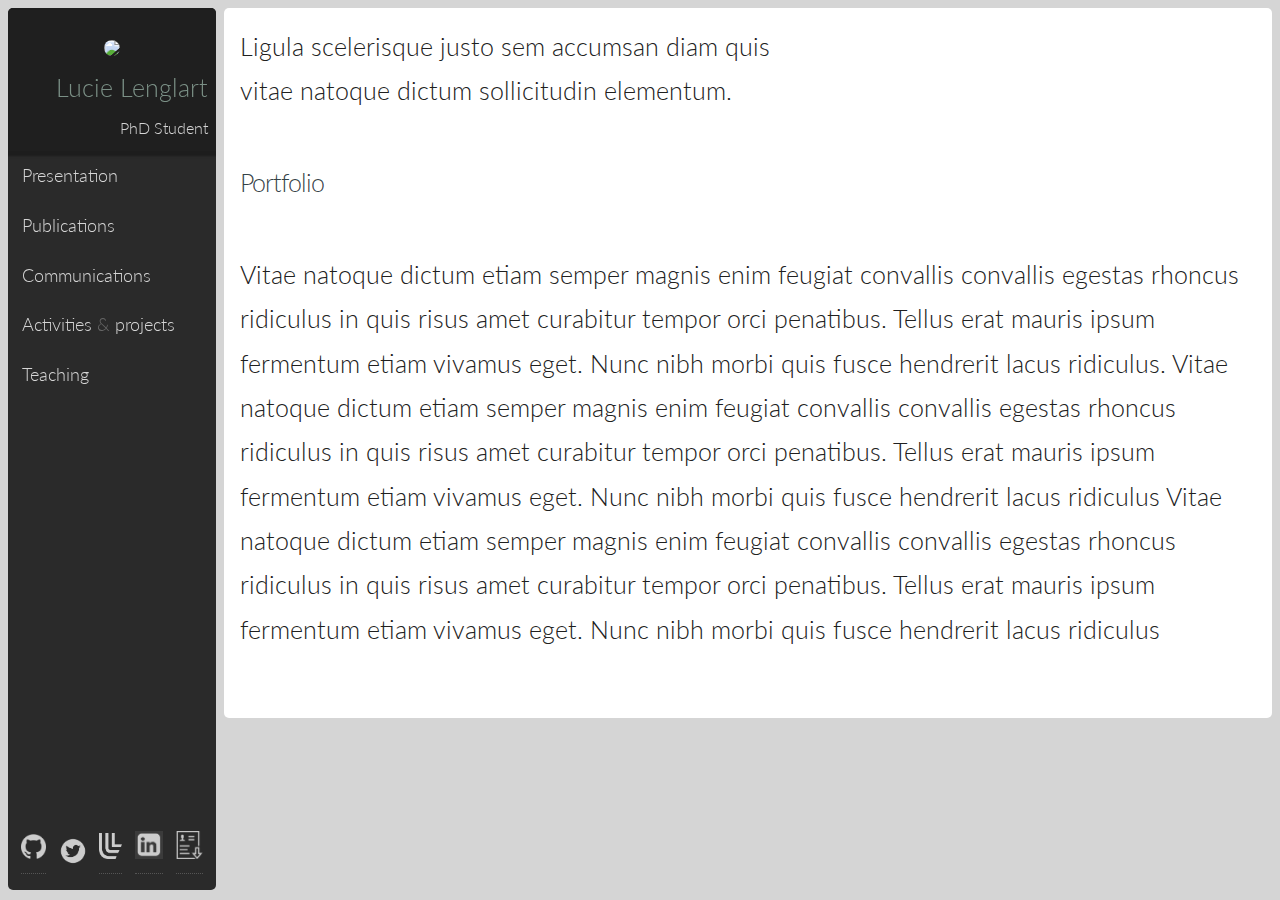
==== index.html @ 8f7e4164 "5th commit, on corrige les pb" ====
<!DOCTYPE html>
<html>
  <head>
    <meta charset="UTF-8">
    <title>Ma page personnelle</title>
    <link rel="stylesheet" href="style.css">
    <link rel="stylesheet" href="https://fonts.googleapis.com/css?family=Lato">
  </head>

<!--Body sup-->
 <body>

 <!---sidebar--> 
  <div class = "sidenav" style = "height: 98%; display: flex; flex-direction: column; align-items: center; justify-content: space-between ; margin-left: 0.5rem; border-radius: 5px">
    <div><!--for keeping together pic+ nav.buttons-->
    <div class = "logo" style = "display : flex; flex-direction: column;background-color: #1f1f1f ; box-shadow: 5px 5px  2px #1d1d1d">
        <span class = "image" style= " align-items: center; margin: auto; margin-top: 1rem;"> <img width = "100rem" height = "auto" style ="border-radius: 50%" src = "https://media.licdn.com/dms/image/C4E03AQEm8-ZzebGMJA/profile-displayphoto-shrink_400_400/0/1653589144809?e=1687996800&v=beta&t=wvOx2u2tmHDNkCVaWCaEFseVRZ9NX7Hhv5q75DHqQ7M"> </span>
        <h1 style= " margin : 0; margin-right: 1rem; width : 13rem; text-align: right; color: #7b9086;">Lucie Lenglart</h1>
        <p style= "margin : 0; margin-right: 1rem; font-size: medium; text-align: right; color: #d5d5d5;"> PhD Student </p>
    </div>
      <nav id="nav" style = " max-width: 13rem; max-height:5rem; display: block; text-align: left; margin: 0px">
        <ul style= "display : block; font-size:large;justify-content: flex-start">
          <li><a href="page.html" style="position : relative; width : 100%"><span class="cat" >Presentation</span></a></li>
          <li><a href="pub.html" style="position : relative; width : 100%"><span class="cat">Publications</span></a></li>
          <li><a href="com.html" style="position : relative; width : 100%"><span class="cat">Communications</span></a></li>
          <li><a href="resp.html" style="position : relative; width : 100%"><span class="cat">Activities <b>&</b> projects </span></a></li>
          <li><a href="teach.html" style="position : relative; width : 100%"><span class="cat">Teaching</a></li>
        </ul>
      </nav>
    </div>  
    <div style = "display : flex; width : 13rem; flex-direction: row; align-items: center; justify-content: space-evenly; padding-bottom: 1rem;"> 
      <a href="https://github.com/LucieLenglart"><img width = "25rem" height = "auto" src = "Images/git.png" style = "filter:invert(80%);"></a>
      <img width = "28rem" height = "auto" src = "Images/twitter.png" style = "filter:invert(80%);">
      <a href="https://pro.univ-lille.fr/lucie-lenglart/"><img width = "23rem" height = "auto" src = "Images/univ.png" style = "filter:invert(80%);"></a>
      <a href="https://fr.linkedin.com/in/lucie-lenglart-5a798216a"><img width = "28rem" height = "auto" src = "Images/link.png" style = "filter:invert(80%);"> </a>
      <a href="cv.html"> <img width = "27rem" height = "auto" src = "Images/cv.png" style = "filter:invert(80%);"> </a>

    </div>
    </div>

    <div class = "main", style = "height: 98%; position : relative ; margin : 0.5rem; margin-left:14rem; border-radius: 5px; background-color: #ffffff" border-radius: 5px"> 
      <section id="top" class="one dark cover" style ="padding : 1rem" >
        <div class="container" >

          <header>
            <p style = "background-color: white; border-radius: 3px ">Ligula scelerisque justo sem accumsan diam quis<br />
            vitae natoque dictum sollicitudin elementum.</p>
          </header>

          <!-- Presentation -->
        <section id="pres" class="two">
          <div class="container" >

            <header>
              <h2>Portfolio</h2>
            </header>

            <p style = "background-color: white; border-radius: 3px ">Vitae natoque dictum etiam semper magnis enim feugiat convallis convallis
            egestas rhoncus ridiculus in quis risus amet curabitur tempor orci penatibus.
            Tellus erat mauris ipsum fermentum etiam vivamus eget. Nunc nibh morbi quis
            fusce hendrerit lacus ridiculus.
            Vitae natoque dictum etiam semper magnis enim feugiat convallis convallis
            egestas rhoncus ridiculus in quis risus amet curabitur tempor orci penatibus.
            Tellus erat mauris ipsum fermentum etiam vivamus eget. Nunc nibh morbi quis
            fusce hendrerit lacus ridiculus
            Vitae natoque dictum etiam semper magnis enim feugiat convallis convallis
            egestas rhoncus ridiculus in quis risus amet curabitur tempor orci penatibus.
            Tellus erat mauris ipsum fermentum etiam vivamus eget. Nunc nibh morbi quis
            fusce hendrerit lacus ridiculus</p>

          </div>
        </section>
    </div>
  </div>
 </body>
</html>
---- style.css ----
html, body, div, span, applet, object,
iframe, h1, h2, h3, h4, h5, h6, p, blockquote,
pre, a, abbr, acronym, address, big, cite,
code, del, dfn, em, img, ins, kbd, q, s, samp,
small, strike, strong, sub, sup, tt, var, b,
u, i, center, dl, dt, dd, ol, ul, li, fieldset,
form, label, legend, table, caption, tbody,
tfoot, thead, tr, th, td, article, aside,
canvas, details, embed, figure, figcaption,
footer, header, hgroup, menu, nav, output, ruby,
section, summary, time, mark, audio, video {
	margin: 0;
	padding: 0;
	border: 0;
	font-size: 100%;
  font-family: "Lato" ;
	vertical-align: baseline;}

article, aside, details, figcaption, figure,
footer, header, hgroup, menu, nav, section {
	display: block;}

body {
	line-height: 1;
  margin: 0;
}

bottom {
  margin: auto;
	padding: auto;
	border: auto;
	font-size: 100%;
	font: inherit;
	vertical-align:bottom;
}

cat {
	margin: auto;
	padding: auto;
	border: auto;
	font-size: 100%;
	font: inherit;
	vertical-align:bottom;
  align-items: justify ;
  
}

parent{
  display : flex;
  flex-direction : column;
  justify-content: space-between;
}


ol, ul {
	list-style: none;
}

blockquote, q {
	quotes: none;
}

	blockquote:before, blockquote:after, q:before, q:after {
		content: '';
		content: none;
	}

table {
	border-collapse: collapse;
	border-spacing: 0;
}

body {
	-webkit-text-size-adjust: none;
}

mark {
	background-color: transparent;
	color: inherit;
}

input::-moz-focus-inner {
	border: 0;
	padding: 0;
}

input, select, textarea {
	-moz-appearance: none;
	-webkit-appearance: none;
	-ms-appearance: none;
	appearance: none;
}

/* Basic */

	html {
		box-sizing: border-box;
	}

	*, *:before, *:after {
		box-sizing: inherit;
	}

	body {
		background: #d5d5d5;;
		font-family: 'Source Sans Pro', sans-serif;
		font-size: 19pt;
		font-weight: 300;
		line-height: 1.75em;
		color: #202020;
	}


	input, textarea, select {
		font-family: 'Source Sans Pro', sans-serif;
		font-size: 19pt;
		font-weight: 300;
		line-height: 1.75em;
		color: #202020;
	}

	h1, h2, h3, h4, h5, h6 {
		font-weight: 300;
		color: rgba(30, 46, 53, 0.915);
		line-height: 1.5em;
	}

	h1 a, h2 a, h3 a, h4 a, h5 a, h6 a {
		color: inherit;
		text-decoration: none;
	}

		h1 a strong, h2 a strong, h3 a strong, h4 a strong, h5 a strong, h6 a strong {
			color: #202020;
		}

	h2 {
		font-size: 1em;
		letter-spacing: -1px;
    font-style: "bold";
	}

		h2.alt {
			color: #202020;
		}

			h2.alt strong {
				color: #202020;
			}

	h3 {
		font-size: 1.5em;
	}

	header {
		margin: 0 0 2em 0;
	}

		header > p {
			margin: 0em 0 0 0;
		}

	footer {
		margin: 2em 0 0 0;
	}

	strong, b {
		font-weight: 300;
		color: #666;
	}

	em, i {
		font-style: italic;
	}

	a {
		text-decoration: none;
		color: inherit;
		border-bottom: dotted 1px rgba(128, 128, 128, 0.5);
		-moz-transition: color 0.35s ease-in-out, border-bottom-color 0.35s ease-in-out;
		-webkit-transition: color 0.35s ease-in-out, border-bottom-color 0.35s ease-in-out;
		-ms-transition: color 0.35s ease-in-out, border-bottom-color 0.35s ease-in-out;
		transition: color 0.35s ease-in-out, border-bottom-color 0.35s ease-in-out;
		outline: 0;
	}

		a:hover {
			color: #202020;
			border-bottom-color: rgba(255, 255, 255, 0);
		}

	sub {
		position: relative;
		top: 0.5em;
		font-size: 0.8em;
	}

	sup {
		position: relative;
		top: -0.5em;
		font-size: 0.8em;
	}

	hr {
		border: 0;
		border-top: solid 1px #ddd;
	}

	blockquote {
		border-left: solid 0.5em #ddd;
		padding: 1em 0 1em 2em;
		font-style: italic;
	}

	p, ul, ol, dl, table {
		margin-bottom: 2em;
	}

	br.clear {
		clear: both;
	}

  /*list*/
	ul {
		list-style: disc;
		padding-left: 1em;
	}

		ul li {
			padding-left: 0.5em;
		}

	ol {
		list-style: decimal;
		padding-left: 1.25em;
	}

		ol li {
			padding-left: 0.25em;
		}
/*div nav :*/
	#nav ul {
		list-style: none;
		padding-left: 0;
		margin-bottom: 0;
	}

		#nav ul li {
			padding-left: 0;
		}

			#nav ul li a {
				display: block;
				padding: 0.12em 1em 0.12em 1em;
				color: #d5d5d5;
				text-decoration: none;
				outline: 0;
				border: 0;
				-moz-transition: none;
				-webkit-transition: none;
				-ms-transition: none;
				transition: none;
			}

				#nav ul li a span {
					position: relative;
					display: block;
					font-size: 0.8em;
				}

					#nav ul li a span:before {
						position: absolute;
						left: 0;
						color: #d5d5d5;;
						text-align: center;
						width: 1.25em;
					}

				#nav ul li a.active {
					background: rgba(56, 56, 56, 0.15);
					box-shadow: inset 0 0 0.25em 0 rgba(0, 0, 0, 0.125);
					color: #cbcbcb;
				}

        #nav ul li a:hover {
          color: #ffffff;;
          background-color: #000000;
          transform: translate(0.5em, 0);
          width: 110%;
        }

					#nav ul li a.active span:before {
						color: #202020;
					}
      
/* Main */

#main {
  margin-left: 0px;
}

  #main > section {
    margin: 0;
    overflow: hidden;
    padding: 4em 0;
    box-shadow: inset 0 1px 0 0 rgba(255, 255, 255, 0.05), inset 0 0.1em 0.1em 0 rgba(255, 255, 255, 0.025);
    text-align: center;
    background-image: url("images/overlay.png");
  }

    #main > section.dark {
      color: #202020;
      color: rgba(255, 255, 255, 0.75);
    }

      #main > section.dark h2, #main > section.dark h3, #main > section.dark h4, #main > section.dark h5, #main > section.dark h6 {
        color: inherit;
      }

      #main > section.dark strong {
        color: #202020;
        border-color: inherit;
      }

      #main > section.dark a {
        color: #202020;
        border-color: inherit;
      }

        #main > section.dark a:hover {
          border-bottom-color: rgba(255, 255, 255, 0);
        }

    #main > section.cover {
      padding: 10em 0;
      background-size: cover;
      background-position: center center;
    }

    #main > section.one {
      background-color: #dbdada;
      background-image: url("../../images/banner.jpg");
    }

    #main > section.two {
      background-color: #dbdada;
    }

    #main > section.three {
      background-color: #dbdada;
    }

    #main > section.four {
      background-color: #dbdada;
    }

/*//*/
    #logo {
      position: relative;
      cursor: default;
    }
  
      #logo h1 {
        position: relative;
        color: #202020;
        font-weight: 600;
        font-size: 1em;
        line-height: 1em;
      }
  
      #logo p {
        position: relative;
        display: block;
        font-size: 0.6em;
        color: rgba(255, 255, 255, 0.5);
        line-height: 1.25em;
        margin: 0.5em 0 0 0;
      }
  
      #image {
        position: absolute;
        left: 5em;
        top: 5em;
        border-radius: 50%
      }

      .sidenav {
        width: 13rem; /* Set the width of the sidebar */
        position: fixed; /* Fixed Sidebar (stay in place on scroll) */
        z-index: 1; /* Stay on top */
        left: 0;
        background-color: #2a2a2a; /* white */
        overflow-x: hidden; /* Disable horizontal scroll */
        float:left;
    
      }
      
      /* The navigation menu links */
      .sidenav a {
        text-decoration: none;
        font-size: 1.4rem;
        color: #818181;
        display: block;
        float:left;
      }

      #sidenav a:hover {
        color: #ffffff;
        background-color: #000000;
      }
      
      .sidenav::-webkit-scrollbar {
        width: 0.3rem;               /* width of the entire scrollbar */
      }
      
      .sidenav::-webkit-scrollbar-track {
        background: rgb(121, 137, 145);        /* color of the tracking area */
      }
      
      .sidenav::-webkit-scrollbar-thumb {
        background-color: rgb(255, 255, 255);    /* color of the scroll thumb */
        border-radius: 2rem;       /* roundness of the scroll thumb */

      }


      body::-webkit-scrollbar {
        width: 0.5rem;               /* width of the entire scrollbar */
      }
      
      body::-webkit-scrollbar-track {
        background: rgb(57, 57, 57);        /* color of the tracking area */
      }
      
      body::-webkit-scrollbar-thumb {
        background-color: black;    /* color of the scroll thumb */
      }
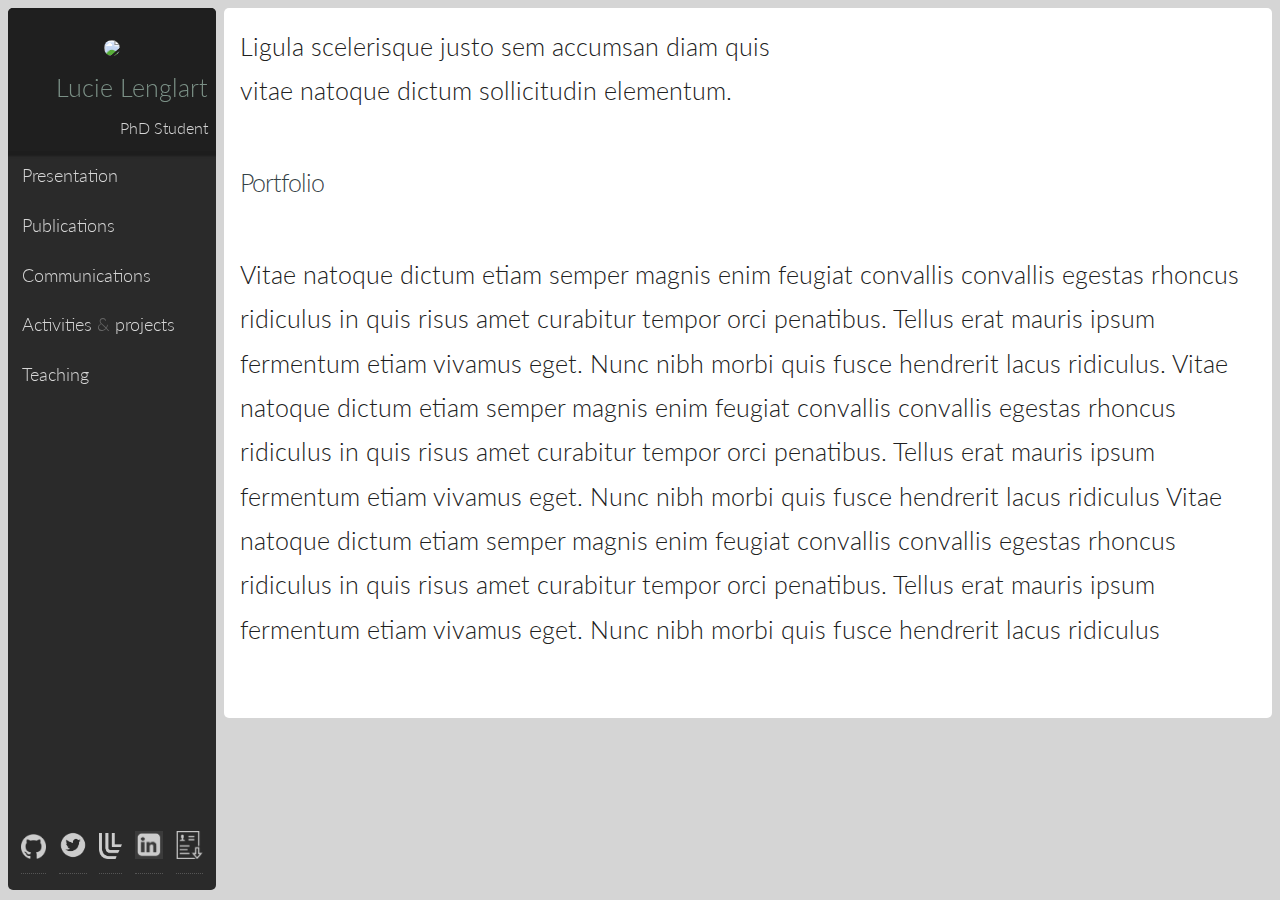
==== commit c23fbaf7: "7th commit comme ça on télécharge pas le cv" ====
--- a/index.html
+++ b/index.html
@@ -2,7 +2,6 @@
 <html>
   <head>
     <meta charset="UTF-8">
-    <title>Ma page personnelle</title>
     <link rel="stylesheet" href="style.css">
     <link rel="stylesheet" href="https://fonts.googleapis.com/css?family=Lato">
   </head>
@@ -20,7 +19,7 @@
     </div>
       <nav id="nav" style = " max-width: 13rem; max-height:5rem; display: block; text-align: left; margin: 0px">
         <ul style= "display : block; font-size:large;justify-content: flex-start">
-          <li><a href="page.html" style="position : relative; width : 100%"><span class="cat" >Presentation</span></a></li>
+          <li><a href="index.html" style="position : relative; width : 100%"><span class="cat" >Presentation</span></a></li>
           <li><a href="pub.html" style="position : relative; width : 100%"><span class="cat">Publications</span></a></li>
           <li><a href="com.html" style="position : relative; width : 100%"><span class="cat">Communications</span></a></li>
           <li><a href="resp.html" style="position : relative; width : 100%"><span class="cat">Activities <b>&</b> projects </span></a></li>
@@ -30,7 +29,7 @@
     </div>  
     <div style = "display : flex; width : 13rem; flex-direction: row; align-items: center; justify-content: space-evenly; padding-bottom: 1rem;"> 
       <a href="https://github.com/LucieLenglart"><img width = "25rem" height = "auto" src = "Images/git.png" style = "filter:invert(80%);"></a>
-      <img width = "28rem" height = "auto" src = "Images/twitter.png" style = "filter:invert(80%);">
+      <a href="https://twitter.com/LenglartLucie?t=8xLxWEmrKn6KyKytqk8zlQ&s=09"><img width = "28rem" height = "auto" src = "Images/twitter.png" style = "filter:invert(80%);"></a>
       <a href="https://pro.univ-lille.fr/lucie-lenglart/"><img width = "23rem" height = "auto" src = "Images/univ.png" style = "filter:invert(80%);"></a>
       <a href="https://fr.linkedin.com/in/lucie-lenglart-5a798216a"><img width = "28rem" height = "auto" src = "Images/link.png" style = "filter:invert(80%);"> </a>
       <a href="cv.html"> <img width = "27rem" height = "auto" src = "Images/cv.png" style = "filter:invert(80%);"> </a>
